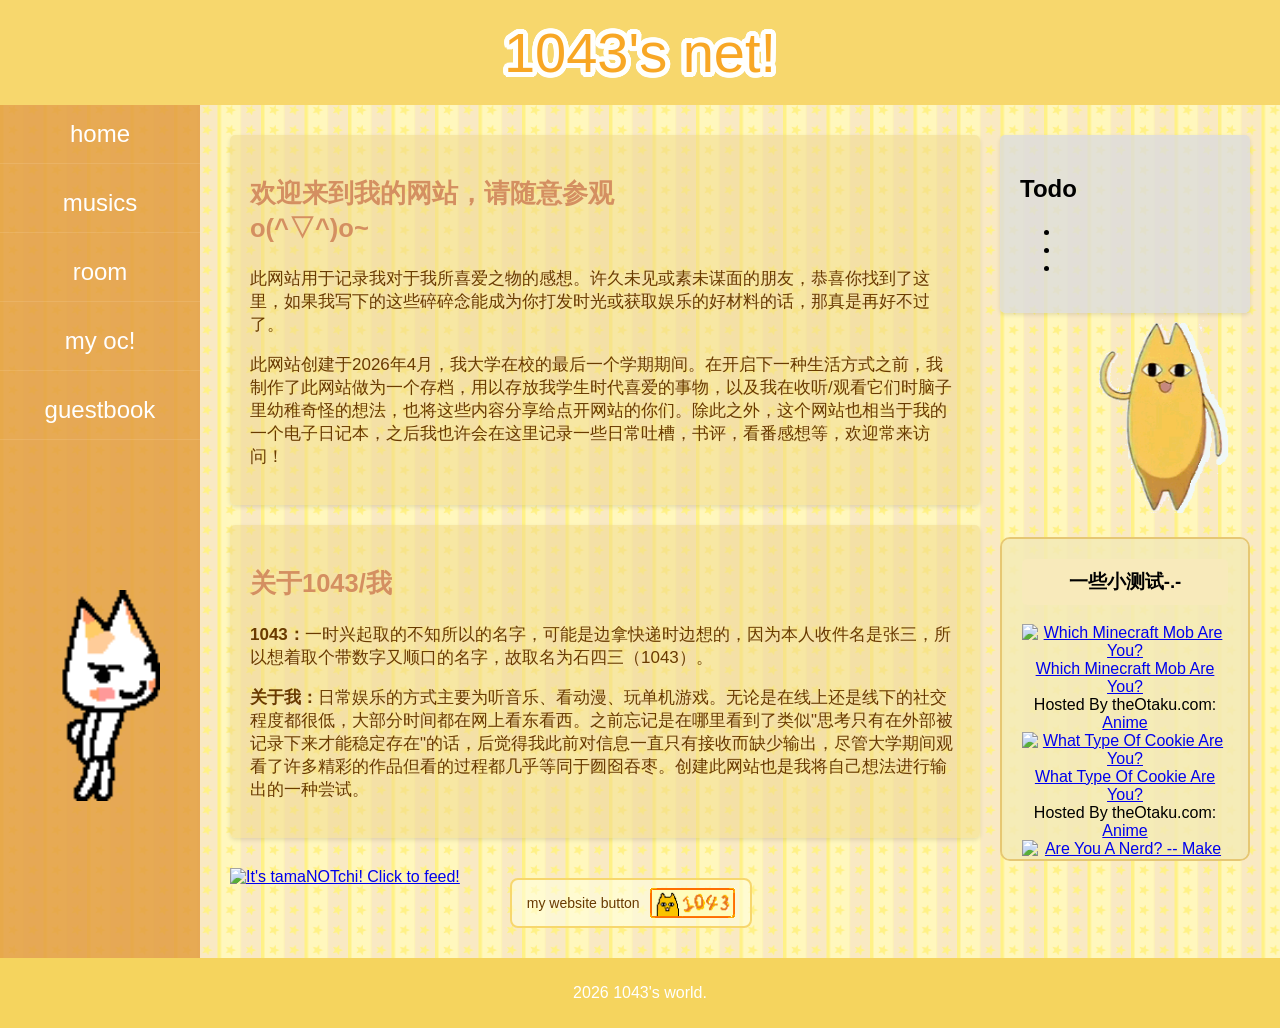
==== index.html @ d6b787a0 "first" ====
<!doctype html>
<html lang="zh-CN">
    <head>
        <meta charset="utf-8">
        <title>1043's world</title>
          <style>
              body {
                  background-image: url("data:image/svg+xml,<svg id='patternId' width='100%' height='100%' xmlns='http://www.w3.org/2000/svg'><defs><pattern id='a' patternUnits='userSpaceOnUse' width='20' height='43.5' patternTransform='scale(1) rotate(90)'><rect x='0' y='0' width='100%' height='100%' fill='%23ffdd00ff'/><path d='M0 20v20h20V20zm10.135 4.9l1.342 3.579 3.845.312-2.996 2.506.897 3.8-3.268-2.056L6.736 35.1l.985-3.848-3.043-2.504 3.935-.18z'  stroke-width='1' stroke='none' fill='%23ffeb89ff'/><path d='M0 0v20h20V0zm10.135 4.9l1.342 3.579 3.845.312-2.996 2.506.897 3.8-3.268-2.056L6.736 15.1l.985-3.848-3.043-2.504 3.935-.18z'  stroke-width='1' stroke='none' fill='%23f2ca99ff'/></pattern></defs><rect width='800%' height='800%' transform='translate(0,0)' fill='url(%23a)'/></svg>");
                  font-family: Arial, sans-serif;
                  margin: 0;
                  padding: 0;
                  display: flex;
                  flex-direction: column;
                  min-height: 100vh;
              }
              header {
                  background-color: #f7d76d;
                  color: rgb(248, 167, 37);
                  padding: 20px;
                  text-align: center;
              }
              .float {
                    font: calibri, sans-serif;
                    font-size: 56px;
                    text-shadow: rgb(255, 255, 253) 5px 0px 0px, rgb(255, 255, 253) 4.90033px 0.993347px 0px, rgb(255, 255, 253) 4.60531px 1.94709px 0px, rgb(255, 255, 253) 4.12668px 2.82321px 0px, rgb(255, 255, 253) 3.48353px 3.58678px 0px, rgb(255, 255, 253) 2.70151px 4.20736px 0px, rgb(255, 255, 253) 1.81179px 4.6602px 0px, rgb(255, 255, 253) 0.849836px 4.92725px 0px, rgb(255, 255, 253) -0.145998px 4.99787px 0px, rgb(255, 255, 253) -1.13601px 4.86924px 0px, rgb(255, 255, 253) -2.08073px 4.54649px 0px, rgb(255, 255, 253) -2.94251px 4.04248px 0px, rgb(255, 255, 253) -3.68697px 3.37732px 0px, rgb(255, 255, 253) -4.28444px 2.57751px 0px, rgb(255, 255, 253) -4.71111px 1.67494px 0px, rgb(255, 255, 253) -4.94996px 0.7056px 0px, rgb(255, 255, 253) -4.99147px -0.291871px 0px, rgb(255, 255, 253) -4.83399px -1.27771px 0px, rgb(255, 255, 253) -4.48379px -2.2126px 0px, rgb(255, 255, 253) -3.95484px -3.05929px 0px, rgb(255, 255, 253) -3.26822px -3.78401px 0px, rgb(255, 255, 253) -2.4513px -4.35788px 0px, rgb(255, 255, 253) -1.53666px -4.75801px 0px, rgb(255, 255, 253) -0.560763px -4.96845px 0px, rgb(255, 255, 253) 0.437495px -4.98082px 0px, rgb(255, 255, 253) 1.41831px -4.79462px 0px, rgb(255, 255, 253) 2.34258px -4.41727px 0px, rgb(255, 255, 253) 3.17346px -3.86382px 0px, rgb(255, 255, 253) 3.87783px -3.15633px 0px, rgb(255, 255, 253) 4.4276px -2.32301px 0px, rgb(255, 255, 253) 4.80085px -1.39708px 0px, rgb(255, 255, 253) 4.98271px -0.415447px 0px;
                    animation-name: floating;
                    animation-duration: 5s;
                    animation-iteration-count: infinite;
                    animation-timing-function: ease-in-out;
                    }

                    @keyframes floating {
                    0% { transform: translate(0, 0px); }
                    50% { transform: translate(0, 15px); }
                    100% { transform: translate(0, -0px); }
              }
              .content-wrapper {
                  display: flex;
                  flex: 1;
                  background-color: rgba(255, 255, 224, 0.6);
              }
              nav {
                   background-color: #e39c3fd4;
                   width: 200px;
                   font-size: 24px;
                   flex-shrink: 0;
              }
              nav ul {
                  list-style-type: none;
                  margin: 0;
                  padding: 0;
              }
              nav ul li {
                  width: 100%;
                  margin-bottom: 10px;
              }
              nav ul li a {
                  display: block;
                  color: white;
                  text-align: center;
                  padding: 15px 0;
                  text-decoration: none;
                  border-bottom: 1px solid rgba(255,255,255,0.1);
              }
              nav ul li a:hover {
                  background-color: rgba(255,255,255,0.2);
              }
              main {
                  flex: 1;
                  padding: 30px;
                  display: flex;
                  flex-direction: column;
                  gap: 20px;
              }
              article {
                  background-color: rgba(240, 217, 142, 0.525);
                  color: rgb(105, 58, 0);
                  padding: 20px;
                  border-radius: 5px;
                  box-shadow: 0 2px 4px rgba(0,0,0,0.1);
                  font-size: 17px;
                h2 {
                  color: #d48f61;
                  width: 380px;
                }  
              }
              
              aside {
                  background-color: rgba(221, 221, 221, 0.8);
                  padding: 20px;
                  border-radius: 5px;
                  box-shadow: 0 2px 4px rgba(0,0,0,0.1);
              }
              .content-area {
                  display: flex;
                  gap: 20px;
                  flex: 1;
              }
              .articles-container {
                  flex: 3;
                  display: flex;
                  flex-direction: column;
                  gap: 20px;
              }
              .sidebar {
                  flex: 1;
                  display: flex;
                  flex-direction: column;
              }
              footer {
                  background-color: #f5d45e;
                  color: white;
                  text-align: center;
                  padding: 10px 0;
              }
              .hello-container {
                  position: relative;
                  display: inline-block;
                  margin-left: auto;
                  margin-right: 0;
              }
              .hello-text {
                  display: none;
                  position: absolute;
                  right: 100%;
                  top: 50%;
                  transform: translateY(-50%);
                  background-color: rgba(255, 255, 255, 0.9);
                  padding: 10px 15px;
                  border-radius: 5px;
                  font-size: 18px;
                  color: #d48f61;
                  white-space: nowrap;
                  box-shadow: 0 2px 8px rgba(0,0,0,0.15);
                  margin-right: 10px;
              }
              .hello-container:hover .hello-text {
                  display: block;
              }
              .pet-links {
                  display: flex;
                  gap: 50px;
                  margin-top: 10px;
              }
              .tests {
                  border: 2px solid #e6c773;
                  border-radius: 10px;
                  padding: 20px;
                  margin-top: 20px;
                  height: 280px;
                  overflow-y: auto;
                  background-color: #f4eab7d6;
                  text-align: center;
              }
              .tests h3 {
                  background-color: #f8eabb;
                  padding: 10px;
                  border-radius: 5px;
                  margin-top: 0;
              }
              .button {
                  border: 2px solid #f7d76d;
                  border-radius: 8px;
                  padding: 8px 15px;
                  margin-top: 10px;
                  background-color: rgba(255, 255, 224, 0.6);
                  display: inline-flex;
                  align-items: center;
                  cursor: pointer;
                  transition: background-color 0.3s;
              }
              .button:hover {
                  background-color: rgba(247, 215, 109, 0.4);
              }
              .button-text {
                  margin-right: 10px;
                  font-size: 14px;
                  color: #693a00;
              }
              .button img {
                  vertical-align: middle;
              }
          </style>
    </head>
    <body>
        <audio id="bgMusic" autoplay loop>
            <source src="/musics/スケーターズワルツ.mp3" type="audio/mpeg">
        </audio>
        <header>
            <div class="float">1043's net!</div>
        </header>
        <div class="content-wrapper">
            <nav>
                <ul>
                    <li><a href="/index.html">home</a></li>
                    <li><a href="/test-site/musics.html">musics</a></li>
                    <li><a href="/test-site/room.html">room</a></li>
                    <li><a href="/test-site/oc.html">my oc!</a></li>
                    <li><a href="/test-site/guestbook.html">guestbook</a></li>
                </ul>
                <img src="/images/songcat2.gif" alt="Song Cat" style="margin-top: 150px; width: 60%; display: block; margin-left: auto; margin-right: auto;">
            </nav>
            <main>
                <div class="content-area">
                    <div class="articles-container">
                        <article>
                            <h2>欢迎来到我的网站，请随意参观o(^▽^)o~</h2>
                            <p>此网站用于记录我对于我所喜爱之物的感想。许久未见或素未谋面的朋友，恭喜你找到了这里，如果我写下的这些碎碎念能成为你打发时光或获取娱乐的好材料的话，那真是再好不过了。</p>
                            <p>此网站创建于2026年4月，我大学在校的最后一个学期期间。在开启下一种生活方式之前，我制作了此网站做为一个存档，用以存放我学生时代喜爱的事物，以及我在收听/观看它们时脑子里幼稚奇怪的想法，也将这些内容分享给点开网站的你们。除此之外，这个网站也相当于我的一个电子日记本，之后我也许会在这里记录一些日常吐槽，书评，看番感想等，欢迎常来访问！</p>
                        </article>
                        <article>
                            <h2>关于1043/我</h2>
                            <p><strong>1043：</strong>一时兴起取的不知所以的名字，可能是边拿快递时边想的，因为本人收件名是张三，所以想着取个带数字又顺口的名字，故取名为石四三（1043）。</p>
                            <p><strong>关于我：</strong>日常娱乐的方式主要为听音乐、看动漫、玩单机游戏。无论是在线上还是线下的社交程度都很低，大部分时间都在网上看东看西。之前忘记是在哪里看到了类似"思考只有在外部被记录下来才能稳定存在"的话，后觉得我此前对信息一直只有接收而缺少输出，尽管大学期间观看了许多精彩的作品但看的过程都几乎等同于囫囵吞枣。创建此网站也是我将自己想法进行输出的一种尝试。</p>
                        </article>
                        <div class="pet-links">
                            <a href="https://tamanotchi.world/31991c"><img src="https://tamanotchi.world/i2/31991" alt="It's tamaNOTchi! Click to feed!" target="_blank"></a>
                            <div class="button">
                                <span class="button-text">my website button</span>
                                <img src="/images/1043.png" alt="Button Image" style="height: 30px; width: auto; max-width: 100%; object-fit: contain;">
                            </div>
                        </div>
                    </div>

                    <div class="sidebar">
                        <aside>
                            <h2>Todo</h2>
                            <ul>
                                <li></li>
                                <li></li>
                                <li></li>
                            </ul>
                        </aside>
                        <div class="hello-container">
                            <img src = "/images/hello.gif" alt="Profile Image" style="height: 200px; width: auto; max-width: 100%; object-fit: contain;">
                            <div class="hello-text">hello every-nyan</div>
                        </div>
                        <div class="tests">
                            <h3>一些小测试-.-</h3>
                            <A href="https://www.theotaku.com/quizzes/view/3658/which_minecraft_mob_are_you%3F"><img border="0" src="http://www.theotaku.com/guru_results/3658_Spider.jpg" alt="Which Minecraft Mob Are You?" /><br /></a><A href="https://www.theotaku.com/quizzes/view/3658/which_minecraft_mob_are_you%3F">Which Minecraft Mob Are You?</A><br />Hosted By theOtaku.com: <a href="http://www.theotaku.com" title="Anime">Anime</a>
                            <A href="https://www.theotaku.com/quizzes/view/3458/what_type_of_cookie_are_you%3F"><img border="0" src="http://www.theotaku.com/guru_results/3458_Oatmeal.jpg" alt="What Type Of Cookie Are You?" /><br /></a><A href="https://www.theotaku.com/quizzes/view/3458/what_type_of_cookie_are_you%3F">What Type Of Cookie Are You?</A><br />Hosted By theOtaku.com: <a href="http://www.theotaku.com" title="Anime">Anime</a>
                            <a href="http://www.nerdtests.com/mq/uttake.php?id=293805">
                                <img src="http://www.nerdtests.com/mq/badge/1264a62bcc862d33.jpg" border="0" alt="Are You A Nerd? -- Make and Take a Fun Quiz @ NerdTests.com's User Tests!" title="The  Test -- Make and Take a Fun Quiz @ NerdTests.com's User Tests!">
                            </a>
                            <a href="http://www.nerdtests.com/ft_nt2.php">
                                <img src="http://www.nerdtests.com/images/badge/nt2/62d98f95b22a9a82.png" alt="NerdTests.com says I'm a Slightly Dorky High Nerd.  Click here to take the Nerd Test, get geeky images and jokes, and write on the nerd forum!">
                            </a>
                        </div>
                    </div>
                </div>
            </main>
        </div>
        <footer>
            <p> 2026 1043's world. </p>
        </footer>
    </body>
</html>
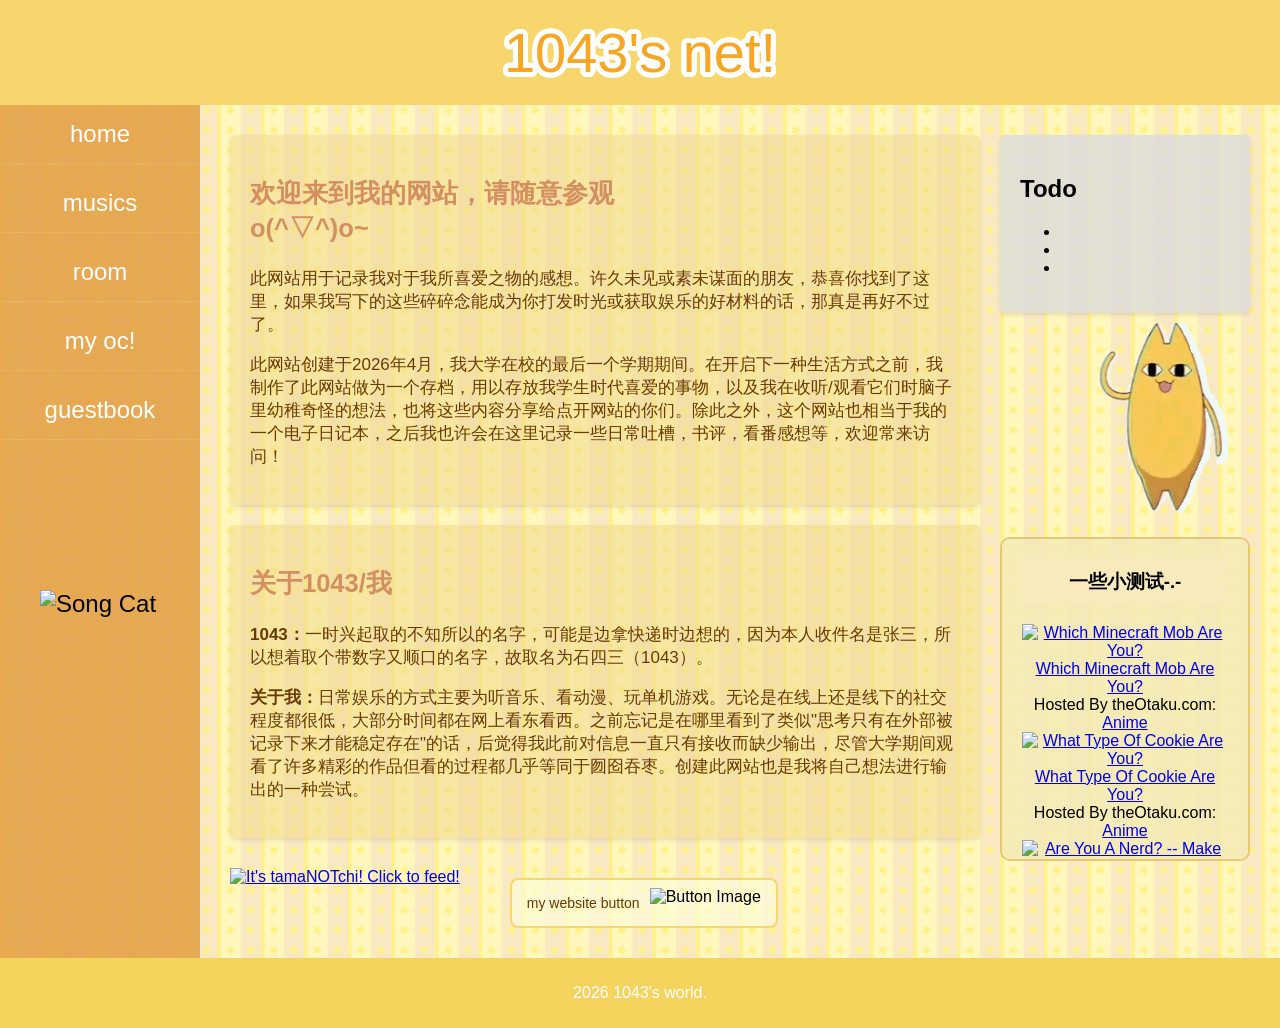
==== commit dd5e2f93: "add" ====
--- a/index.html
+++ b/index.html
@@ -184,7 +184,7 @@
     </head>
     <body>
         <audio id="bgMusic" autoplay loop>
-            <source src="/musics/スケーターズワルツ.mp3" type="audio/mpeg">
+            <source src="/1043-world/musics/スケーターズワルツ.mp3" type="audio/mpeg">
         </audio>
         <header>
             <div class="float">1043's net!</div>
@@ -192,13 +192,13 @@
         <div class="content-wrapper">
             <nav>
                 <ul>
-                    <li><a href="/index.html">home</a></li>
-                    <li><a href="/test-site/musics.html">musics</a></li>
-                    <li><a href="/test-site/room.html">room</a></li>
-                    <li><a href="/test-site/oc.html">my oc!</a></li>
-                    <li><a href="/test-site/guestbook.html">guestbook</a></li>
+                    <li><a href="/1043-world/index.html">home</a></li>
+                    <li><a href="/1043-world/test-site/musics.html">musics</a></li>
+                    <li><a href="/1043-world/test-site/room.html">room</a></li>
+                    <li><a href="/1043-world/test-site/oc.html">my oc!</a></li>
+                    <li><a href="/1043-world/test-site/guestbook.html">guestbook</a></li>
                 </ul>
-                <img src="/images/songcat2.gif" alt="Song Cat" style="margin-top: 150px; width: 60%; display: block; margin-left: auto; margin-right: auto;">
+                <img src="/1043-world/images/songcat2.gif" alt="Song Cat" style="margin-top: 150px; width: 60%; display: block; margin-left: auto; margin-right: auto;">
             </nav>
             <main>
                 <div class="content-area">
@@ -217,7 +217,7 @@
                             <a href="https://tamanotchi.world/31991c"><img src="https://tamanotchi.world/i2/31991" alt="It's tamaNOTchi! Click to feed!" target="_blank"></a>
                             <div class="button">
                                 <span class="button-text">my website button</span>
-                                <img src="/images/1043.png" alt="Button Image" style="height: 30px; width: auto; max-width: 100%; object-fit: contain;">
+                                <img src="/1043-world/images/1043.png" alt="Button Image" style="height: 30px; width: auto; max-width: 100%; object-fit: contain;">
                             </div>
                         </div>
                     </div>
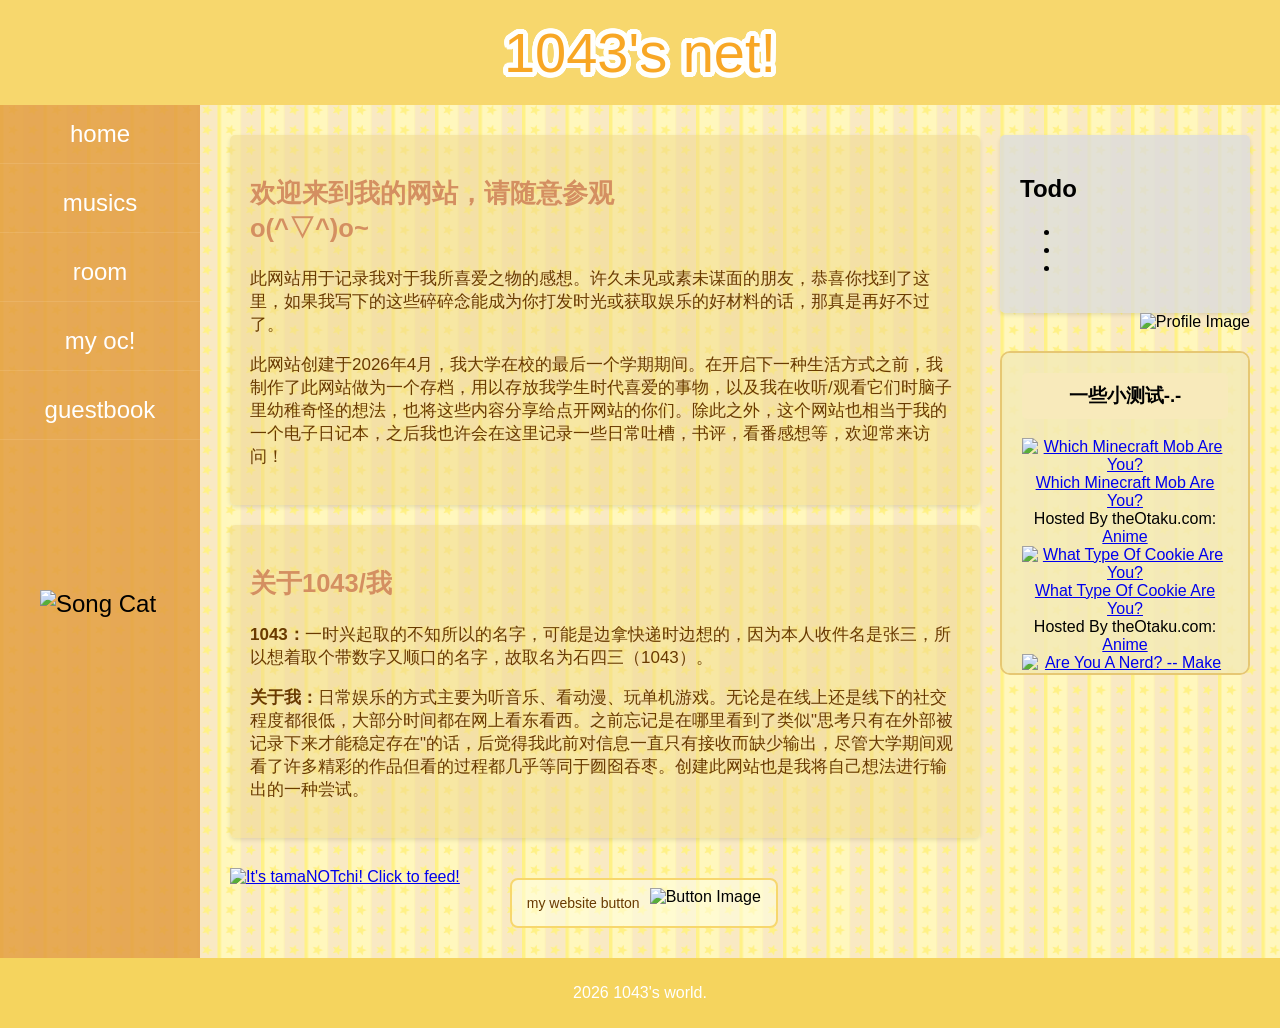
==== commit 33275cd6: "add2" ====
--- a/index.html
+++ b/index.html
@@ -232,7 +232,7 @@
                             </ul>
                         </aside>
                         <div class="hello-container">
-                            <img src = "/images/hello.gif" alt="Profile Image" style="height: 200px; width: auto; max-width: 100%; object-fit: contain;">
+                            <img src = "/1043-world/images/hello.gif" alt="Profile Image" style="height: 200px; width: auto; max-width: 100%; object-fit: contain;">
                             <div class="hello-text">hello every-nyan</div>
                         </div>
                         <div class="tests">
